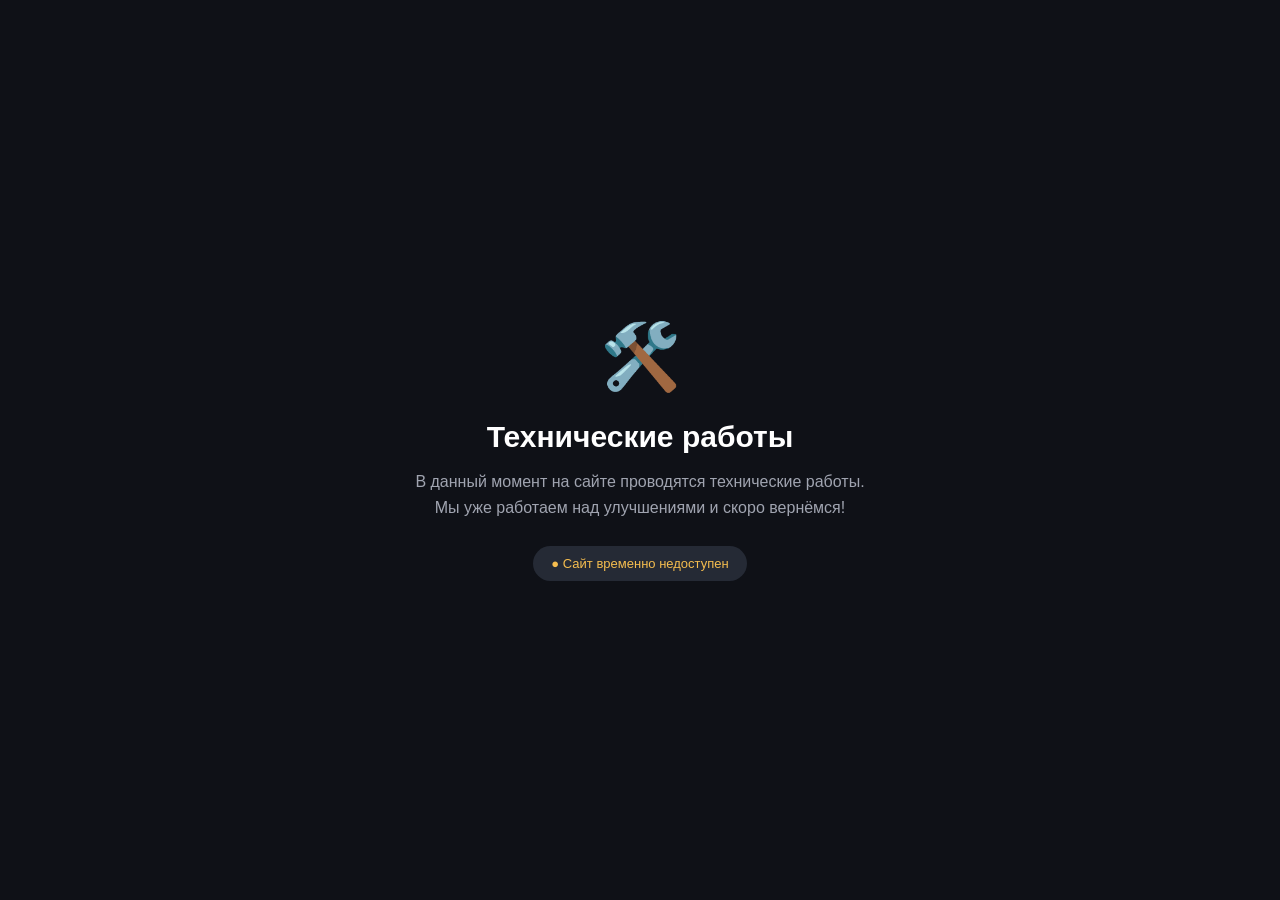
==== index.html @ 1804c5e6 "Create index.html" ====
<!DOCTYPE html>
<html lang="ru">
<head>
    <meta charset="UTF-8">
    <meta name="viewport" content="width=device-width, initial-scale=1.0">
    <title>Технические работы</title>

    <style>
        * {
            margin: 0;
            padding: 0;
            box-sizing: border-box;
        }

        body {
            min-height: 100vh;
            display: flex;
            align-items: center;
            justify-content: center;
            padding: 20px;
            background: #0f1117;
            color: #fff;
            font-family: Arial, sans-serif;
            text-align: center;
        }

        .container {
            max-width: 450px;
        }

        .icon {
            font-size: 65px;
            margin-bottom: 25px;
        }

        h1 {
            font-size: 30px;
            margin-bottom: 15px;
        }

        p {
            color: #a0a4b0;
            font-size: 16px;
            line-height: 1.6;
        }

        .status {
            display: inline-block;
            margin-top: 25px;
            padding: 10px 18px;
            border-radius: 30px;
            background: #252a35;
            color: #f5bd4f;
            font-size: 13px;
        }

        @media (max-width: 480px) {
            h1 {
                font-size: 25px;
            }

            p {
                font-size: 14px;
            }

            .icon {
                font-size: 55px;
            }
        }
    </style>
</head>

<body>

    <div class="container">
        <div class="icon">🛠️</div>

        <h1>Технические работы</h1>

        <p>
            В данный момент на сайте проводятся технические работы.
            Мы уже работаем над улучшениями и скоро вернёмся!
        </p>

        <div class="status">
            ● Сайт временно недоступен
        </div>
    </div>

</body>
</html>
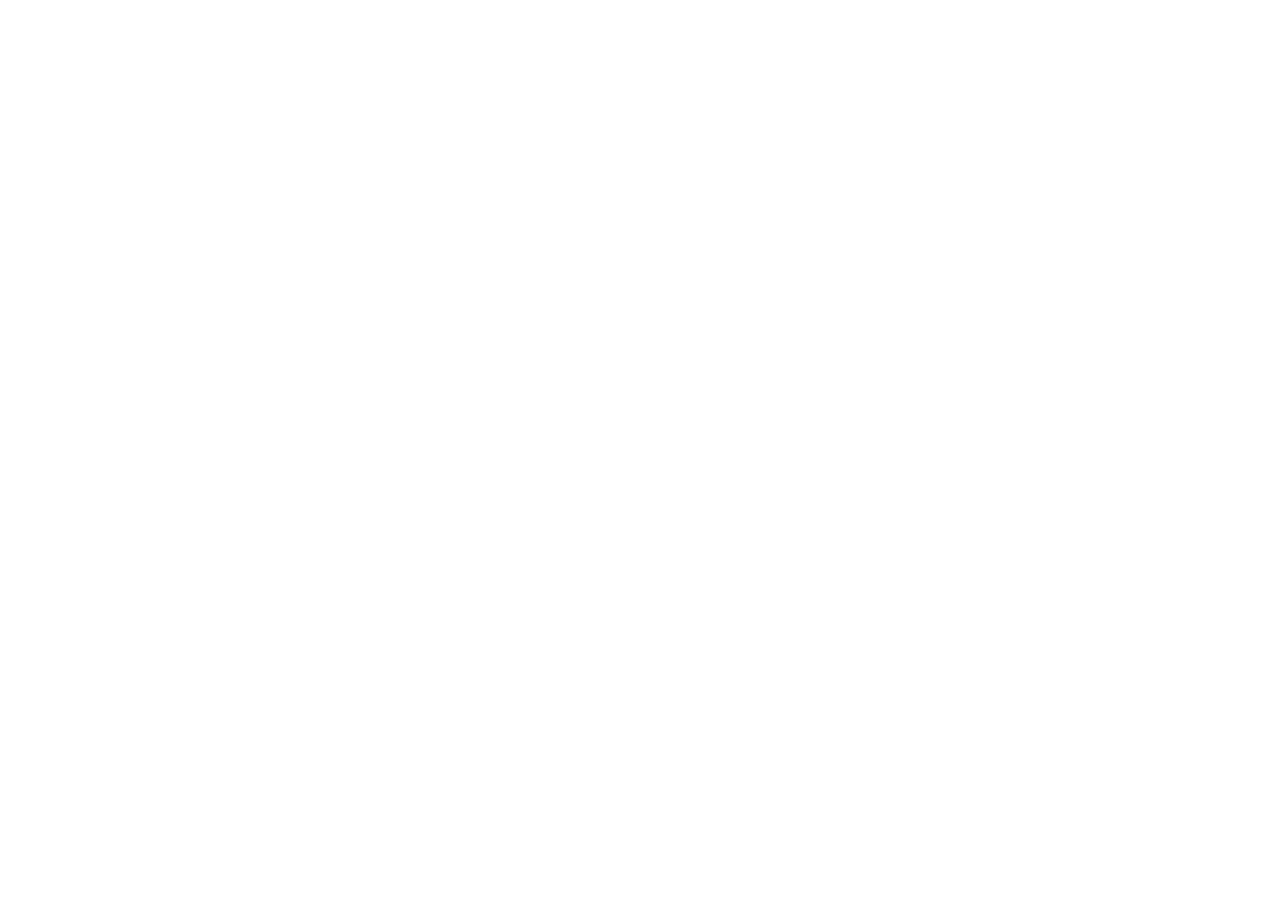
==== commit dc53dfe6: "Add files via upload" ====
--- a/index.html
+++ b/index.html
@@ -1,92 +1,192 @@
-
-<!DOCTYPE html>
+<!doctype html>
 <html lang="ru">
 <head>
-    <meta charset="UTF-8">
-    <meta name="viewport" content="width=device-width, initial-scale=1.0">
-    <title>Технические работы</title>
+  <meta charset="utf-8">
+  <meta name="viewport" content="width=device-width, initial-scale=1">
+  <meta name="theme-color" content="#0b1210">
+  <meta name="description" content="Подборка Telegram-ботов и онлайн-сервисов для продвижения, анализа соцсетей и просмотра общедоступной информации. Все инструменты в одном каталоге.">
+  <meta property="og:type" content="website">
+  <meta property="og:title" content="PRO ДругВокруг — инструменты для соцсетей">
+  <meta property="og:description" content="Продвижение, аналитика и полезные сервисы — собрали в одном месте.">
+  <meta property="og:url" content="https://pro-drugvokrug.ru/">
+  <link rel="canonical" href="https://pro-drugvokrug.ru/">
+  <title>PRO ДругВокруг — инструменты для соцсетей</title>
 
-    <style>
-        * {
-            margin: 0;
-            padding: 0;
-            box-sizing: border-box;
-        }
+  <script>
+    (() => {
+      const canonical = 'https://pro-drugvokrug.ru/';
+      const isCanonicalHost = window.location.hostname.toLowerCase() === 'pro-drugvokrug.ru';
+      const isCanonicalPath = window.location.pathname === '/';
+      const isHttps = window.location.protocol === 'https:';
+      if (!isCanonicalHost || !isCanonicalPath || !isHttps) {
+        window.location.replace(canonical + window.location.search + window.location.hash);
+      }
+    })();
+  </script>
 
-        body {
-            min-height: 100vh;
-            display: flex;
-            align-items: center;
-            justify-content: center;
-            padding: 20px;
-            background: #0f1117;
-            color: #fff;
-            font-family: Arial, sans-serif;
-            text-align: center;
-        }
+  <link rel="icon" href="favicon.svg" type="image/svg+xml">
+  <link rel="stylesheet" href="styles.css">
+  <script src="script.js" defer></script>
+</head>
+<body id="top">
+  <div class="site-wrap">
+    <header class="topbar">
+      <a class="brand" href="https://pro-drugvokrug.ru/" aria-label="PRO ДругВокруг — на главную">
+        <span class="brand-symbol" aria-hidden="true"><i></i><i></i><i></i></span>
+        <span class="brand-text"><b>PRO</b><span>ДругВокруг</span></span>
+      </a>
+      <div class="topbar-right">
+        <span class="topbar-caption"><span class="live-dot"></span> КАТАЛОГ ИНСТРУМЕНТОВ</span>
+        <a class="topbar-jump" href="#services">Перейти к сервисам <span aria-hidden="true">↘</span></a>
+      </div>
+    </header>
 
-        .container {
-            max-width: 450px;
-        }
+    <main>
+      <section class="hero" aria-labelledby="page-title">
+        <div class="hero-copy">
+          <div class="hero-eyebrow"><span>ПОЛЕЗНОЕ ДЛЯ DIGITAL</span><span class="eyebrow-line"></span><span>01—11</span></div>
+          <h1 id="page-title">Всё для соцсетей.<br><em>В одном месте.</em></h1>
+          <p class="hero-text">Сервисы продвижения, аналитики и просмотра открытой информации. Выбирай инструмент под свою задачу и переходи без лишних шагов.</p>
+          <div class="hero-foot">
+            <span class="hero-count"><strong>11</strong> проверяемых направлений</span>
+            <span class="hero-foot-separator">/</span>
+            <span>Быстрый доступ к сервисам</span>
+          </div>
+        </div>
+        <div class="hero-visual" aria-hidden="true">
+          <div class="visual-grid"></div>
+          <div class="visual-orbit orbit-a"></div>
+          <div class="visual-orbit orbit-b"></div>
+          <div class="visual-core"><span>PRO</span><b>TOOLS</b><small>ЦИФРОВОЙ НАБОР</small></div>
+          <div class="visual-tag tag-one">TG <span>× 05</span></div>
+          <div class="visual-tag tag-two">SOCIAL <span>× 06</span></div>
+          <div class="visual-cross cross-one">+</div>
+          <div class="visual-cross cross-two">+</div>
+        </div>
+      </section>
 
-        .icon {
-            font-size: 65px;
-            margin-bottom: 25px;
-        }
+      <section class="directory" id="services" aria-label="Каталог сервисов">
+        <div class="directory-top">
+          <div>
+            <div class="section-eyebrow">КАТАЛОГ / БЫСТРАЯ НАВИГАЦИЯ</div>
+            <h2>Выбери свой инструмент<span>.</span></h2>
+          </div>
+          <div class="result-counter"><strong id="result-count">11</strong><span>сервисов</span></div>
+        </div>
 
-        h1 {
-            font-size: 30px;
-            margin-bottom: 15px;
-        }
+        <div class="controls">
+          <label class="search-field">
+            <svg viewBox="0 0 24 24" aria-hidden="true"><circle cx="10.8" cy="10.8" r="6.6"></circle><path d="m16 16 4.2 4.2"></path></svg>
+            <input id="service-search" type="search" placeholder="Поиск по каталогу..." autocomplete="off" aria-label="Поиск по сервисам">
+            <kbd>/</kbd>
+          </label>
+          <div class="filter-list" role="group" aria-label="Фильтр сервисов">
+            <button class="filter-chip is-active" type="button" data-filter="all" aria-pressed="true">Все <span>11</span></button>
+            <button class="filter-chip" type="button" data-filter="bots" aria-pressed="false">Telegram <span>5</span></button>
+            <button class="filter-chip" type="button" data-filter="analytics" aria-pressed="false">Аналитика <span>6</span></button>
+          </div>
+        </div>
 
-        p {
-            color: #a0a4b0;
-            font-size: 16px;
-            line-height: 1.6;
-        }
+        <section class="service-section" data-section="bots" aria-labelledby="bots-title">
+          <div class="section-heading">
+            <div class="section-index">01</div>
+            <div class="section-heading-copy">
+              <h3 id="bots-title">Боты для продвижения и накрутки</h3>
+              <p>Инструменты для SMM-задач прямо в Telegram</p>
+            </div>
+            <span class="section-total">05 СЕРВИСОВ</span>
+          </div>
+          <div class="service-grid">
+            <a class="service-card" data-category="bots" href="tg://resolve?domain=Smm_bloger_bot&start=site-lend1" target="_blank" rel="nofollow sponsored noopener noreferrer">
+              <span class="service-icon icon-telegram">TG</span>
+              <span class="service-copy"><strong>@Smm_bloger_bot</strong><span>Быстрый старт для продвижения и повседневных SMM-задач.</span></span>
+              <span class="card-arrow" aria-label="Открыть">↗</span>
+            </a>
+            <a class="service-card" data-category="bots" href="tg://resolve?domain=V_TOP_soc_bot&start=site-lend2" target="_blank" rel="nofollow sponsored noopener noreferrer">
+              <span class="service-icon icon-telegram">TG</span>
+              <span class="service-copy"><strong>@V_TOP_soc_bot</strong><span>Удобный бот с решениями для роста активности и охватов.</span></span>
+              <span class="card-arrow" aria-label="Открыть">↗</span>
+            </a>
+            <a class="service-card" data-category="bots" href="tg://resolve?domain=SMM_Bloger_TOP_bot&start=site-lend3" target="_blank" rel="nofollow sponsored noopener noreferrer">
+              <span class="service-icon icon-telegram">TG</span>
+              <span class="service-copy"><strong>@SMM_Bloger_TOP_bot</strong><span>Подборка инструментов для продвижения аккаунтов и публикаций.</span></span>
+              <span class="card-arrow" aria-label="Открыть">↗</span>
+            </a>
+            <a class="service-card" data-category="bots" href="tg://resolve?domain=Marketings_SMM_bot&start=site-lend4" target="_blank" rel="nofollow sponsored noopener noreferrer">
+              <span class="service-icon icon-telegram">TG</span>
+              <span class="service-copy"><strong>@Marketings_SMM_bot</strong><span>SMM-инструменты для работы с аудиторией и видимостью контента.</span></span>
+              <span class="card-arrow" aria-label="Открыть">↗</span>
+            </a>
+            <a class="service-card" data-category="bots" href="tg://resolve?domain=Alex_SMMkruti_bot&start=site-lend5" target="_blank" rel="nofollow sponsored noopener noreferrer">
+              <span class="service-icon icon-telegram">TG</span>
+              <span class="service-copy"><strong>@Alex_SMMkruti_bot</strong><span>Ещё один вариант для решения задач по продвижению в соцсетях.</span></span>
+              <span class="card-arrow" aria-label="Открыть">↗</span>
+            </a>
+          </div>
+        </section>
 
-        .status {
-            display: inline-block;
-            margin-top: 25px;
-            padding: 10px 18px;
-            border-radius: 30px;
-            background: #252a35;
-            color: #f5bd4f;
-            font-size: 13px;
-        }
+        <section class="service-section" data-section="analytics" aria-labelledby="analytics-title">
+          <div class="section-heading">
+            <div class="section-index index-alt">02</div>
+            <div class="section-heading-copy">
+              <h3 id="analytics-title">Анализ и анонимный просмотр</h3>
+              <p>Сервисы для работы с открытой информацией и статистикой</p>
+            </div>
+            <span class="section-total">06 СЕРВИСОВ</span>
+          </div>
+          <div class="service-grid">
+            <a class="service-card" data-category="analytics" href="tg://resolve?domain=spyig&start=569CE832" target="_blank" rel="nofollow sponsored noopener noreferrer">
+              <span class="service-icon icon-violet">IG</span>
+              <span class="service-copy"><strong>SpyIG</strong><span>Инструмент для просмотра общедоступного контента Instagram*.</span></span>
+              <span class="card-arrow" aria-label="Открыть">↗</span>
+            </a>
+            <a class="service-card" data-category="analytics" href="https://instashpion.ru?p=921de55fab9b959bd25b87375cf9e0f9" target="_blank" rel="nofollow sponsored noopener noreferrer">
+              <span class="service-icon icon-rose">IS</span>
+              <span class="service-copy"><strong>Instashpion</strong><span>Помогает изучать доступную активность открытых Instagram*-профилей.</span></span>
+              <span class="card-arrow" aria-label="Открыть">↗</span>
+            </a>
+            <a class="service-card" data-category="analytics" href="https://kogdavseti.ru/?p=9fc31733b273680a0531eee5c8a1e502" target="_blank" rel="nofollow sponsored noopener noreferrer">
+              <span class="service-icon icon-blue">VK</span>
+              <span class="service-copy"><strong>ВК Шпион</strong><span>Сервис для изучения публичной информации и активности ВКонтакте.</span></span>
+              <span class="card-arrow" aria-label="Открыть">↗</span>
+            </a>
+            <a class="service-card" data-category="analytics" href="https://insta-parser.ru?p=c9437b5a39a886169827e5f43de34eeb" target="_blank" rel="nofollow sponsored noopener noreferrer">
+              <span class="service-icon icon-orange">IP</span>
+              <span class="service-copy"><strong>InstaParser</strong><span>Помогает собирать и систематизировать открытые данные Instagram*.</span></span>
+              <span class="card-arrow" aria-label="Открыть">↗</span>
+            </a>
+            <a class="service-card" data-category="analytics" href="https://getwinner.ru?p=523e10f83226bd9651c0d603277d19d0" target="_blank" rel="nofollow sponsored noopener noreferrer">
+              <span class="service-icon icon-green">GW</span>
+              <span class="service-copy"><strong>Getwinner</strong><span>Инструмент для проведения розыгрышей и выбора победителей.</span></span>
+              <span class="card-arrow" aria-label="Открыть">↗</span>
+            </a>
+            <a class="service-card" data-category="analytics" href="https://ru.spamguardapp.com?p=bf454866c06f29b8c41a21107e1f5801" target="_blank" rel="nofollow sponsored noopener noreferrer">
+              <span class="service-icon icon-mint">SG</span>
+              <span class="service-copy"><strong>Spamguardapp</strong><span>Проверка аудитории на спам и подозрительные признаки активности.</span></span>
+              <span class="card-arrow" aria-label="Открыть">↗</span>
+            </a>
+          </div>
+        </section>
 
-        @media (max-width: 480px) {
-            h1 {
-                font-size: 25px;
-            }
+        <div class="no-results" id="no-results" hidden>
+          <span class="no-results-mark">⌕</span>
+          <strong>Ничего не нашлось</strong>
+          <span>Попробуй другой запрос или сбрось фильтр.</span>
+          <button type="button" id="reset-search">Показать все сервисы</button>
+        </div>
+      </section>
 
-            p {
-                font-size: 14px;
-            }
+      <aside class="disclaimer">
+        <span class="disclaimer-mark">i</span>
+        <p>* компания Meta Platforms Inc., владеющая Facebook и Instagram, внесена в реестр экстремистских организаций, ее деятельность в России по поддержанию указанных соцсетей признана экстремистской деятельностью.</p>
+      </aside>
+    </main>
 
-            .icon {
-                font-size: 55px;
-            }
-        }
-    </style>
-</head>
-
-<body>
-
-    <div class="container">
-        <div class="icon">🛠️</div>
-
-        <h1>Технические работы</h1>
-
-        <p>
-            В данный момент на сайте проводятся технические работы.
-            Мы уже работаем над улучшениями и скоро вернёмся!
-        </p>
-
-        <div class="status">
-            ● Сайт временно недоступен
-        </div>
-    </div>
-
+    <footer class="footer">
+      <a class="footer-brand" href="https://pro-drugvokrug.ru/">PRO ДругВокруг</a>
+      <span>Навигация по полезным digital-сервисам</span>
+      <a class="to-top" href="#top">В начало ↑</a>
+    </footer>
+  </div>
 </body>
 </html>
--- a/styles.css
+++ b/styles.css
@@ -0,0 +1,219 @@
+:root {
+  color-scheme: dark;
+  --bg: #0b1210;
+  --panel: #111b17;
+  --panel-2: #15211c;
+  --ink: #f0f4ec;
+  --muted: #9aa99e;
+  --muted-2: #687970;
+  --line: rgba(197, 221, 205, .13);
+  --lime: #c6f36a;
+  --lime-dark: #9fc94e;
+  --orange: #ff8a5b;
+  --shadow: 0 18px 55px rgba(0, 0, 0, .22);
+}
+
+* { box-sizing: border-box; }
+html { scroll-behavior: smooth; }
+body {
+  margin: 0;
+  min-width: 320px;
+  background:
+    radial-gradient(ellipse at 78% 0%, rgba(115, 159, 92, .12), transparent 34rem),
+    radial-gradient(ellipse at 0% 44%, rgba(58, 116, 88, .08), transparent 28rem),
+    var(--bg);
+  color: var(--ink);
+  font-family: Inter, ui-sans-serif, system-ui, -apple-system, BlinkMacSystemFont, "Segoe UI", sans-serif;
+  -webkit-font-smoothing: antialiased;
+}
+a { color: inherit; }
+button, input { font: inherit; }
+.site-wrap { width: min(1120px, calc(100% - 44px)); margin: 0 auto; }
+
+.topbar {
+  min-height: 66px;
+  display: flex;
+  align-items: center;
+  justify-content: space-between;
+  border-bottom: 1px solid var(--line);
+}
+.brand { display: inline-flex; align-items: center; gap: 11px; text-decoration: none; }
+.brand-symbol {
+  width: 34px; height: 34px; display: flex; align-items: center; justify-content: center; gap: 3px;
+  border: 1px solid rgba(198, 243, 106, .42); border-radius: 11px; background: rgba(198, 243, 106, .08);
+  transform: rotate(-5deg);
+}
+.brand-symbol i { width: 4px; border-radius: 2px; background: var(--lime); transform: skew(-18deg); }
+.brand-symbol i:nth-child(1) { height: 10px; opacity: .65; }
+.brand-symbol i:nth-child(2) { height: 17px; }
+.brand-symbol i:nth-child(3) { height: 13px; opacity: .8; }
+.brand-text { display: flex; align-items: baseline; gap: 7px; letter-spacing: -.45px; }
+.brand-text b { color: var(--lime); font-size: 13px; letter-spacing: 1px; }
+.brand-text span { color: #e8eee6; font-size: 15px; font-weight: 780; }
+.topbar-right { display: flex; align-items: center; gap: 26px; }
+.topbar-caption { display: inline-flex; align-items: center; gap: 7px; color: var(--muted-2); font-size: 9px; font-weight: 750; letter-spacing: 1.05px; }
+.live-dot { width: 6px; height: 6px; border-radius: 50%; background: var(--lime); box-shadow: 0 0 0 4px rgba(198, 243, 106, .08); }
+.topbar-jump { color: #d0dbd1; font-size: 11px; font-weight: 650; text-decoration: none; transition: color .16s ease; }
+.topbar-jump span { margin-left: 5px; color: var(--lime); }
+.topbar-jump:hover, .to-top:hover { color: var(--lime); }
+
+.hero {
+  position: relative; min-height: 220px; display: flex; align-items: center; justify-content: space-between;
+  gap: 24px; margin: 15px 0 25px; padding: 24px 30px; overflow: hidden;
+  border: 1px solid rgba(198, 243, 106, .2); border-radius: 6px 24px 6px 24px;
+  background: linear-gradient(105deg, rgba(20, 34, 27, .98), rgba(16, 28, 22, .94) 62%, rgba(27, 43, 30, .94));
+  box-shadow: var(--shadow);
+}
+.hero::before { content: ""; position: absolute; inset: 0; pointer-events: none; opacity: .24; background-image: linear-gradient(rgba(205,230,204,.08) 1px, transparent 1px), linear-gradient(90deg, rgba(205,230,204,.08) 1px, transparent 1px); background-size: 34px 34px; mask-image: linear-gradient(90deg, black, transparent 75%); }
+.hero-copy { position: relative; z-index: 2; max-width: 630px; }
+.hero-eyebrow { display: flex; align-items: center; gap: 10px; color: var(--lime); font-size: 8px; font-weight: 800; letter-spacing: 1.45px; }
+.eyebrow-line { width: 31px; height: 1px; background: rgba(198, 243, 106, .45); }
+.hero-eyebrow span:last-child { color: var(--muted-2); }
+h1 { margin: 12px 0 8px; font-size: clamp(32px, 4.1vw, 47px); line-height: .99; letter-spacing: -2.3px; font-weight: 850; }
+h1 em { color: var(--lime); font-style: normal; }
+.hero-text { max-width: 510px; margin: 0; color: #a8b8ab; font-size: 12px; line-height: 1.6; }
+.hero-foot { display: flex; align-items: center; gap: 9px; margin-top: 16px; color: #85958a; font-size: 9px; }
+.hero-count strong { margin-right: 3px; color: var(--lime); font-size: 13px; }
+.hero-foot-separator { color: #46574b; }
+.hero-visual { position: relative; flex: 0 0 245px; height: 174px; }
+.visual-grid { position: absolute; inset: 7px 0 0; opacity: .35; background-image: radial-gradient(rgba(198,243,106,.4) .8px, transparent .8px); background-size: 13px 13px; mask-image: radial-gradient(ellipse, black 10%, transparent 72%); }
+.visual-orbit { position: absolute; left: 47px; top: 20px; width: 146px; height: 132px; border: 1px solid rgba(198,243,106,.24); border-radius: 46% 54% 48% 52%; transform: rotate(28deg); }
+.orbit-b { left: 67px; top: 8px; width: 112px; height: 155px; border-color: rgba(255,138,91,.27); transform: rotate(-32deg); }
+.visual-core { position: absolute; left: 82px; top: 48px; width: 82px; height: 82px; display: flex; flex-direction: column; align-items: center; justify-content: center; border: 1px solid rgba(198,243,106,.6); border-radius: 50%; background: #17241b; box-shadow: 0 0 0 8px rgba(198,243,106,.035), 0 0 35px rgba(198,243,106,.09); transform: rotate(-8deg); }
+.visual-core span { color: var(--lime); font-size: 17px; font-weight: 900; letter-spacing: 1px; }
+.visual-core b { margin-top: -2px; color: #edf4e9; font-size: 8px; letter-spacing: 1.5px; }
+.visual-core small { margin-top: 5px; color: #748679; font-size: 5px; letter-spacing: 1px; }
+.visual-tag { position: absolute; z-index: 2; padding: 6px 8px; border: 1px solid var(--line); border-radius: 4px; color: #e5eee5; background: #19261e; font-size: 8px; font-weight: 800; letter-spacing: .7px; box-shadow: 0 6px 18px rgba(0,0,0,.2); }
+.visual-tag span { margin-left: 5px; color: var(--lime); }
+.tag-one { top: 21px; right: 0; transform: rotate(5deg); }
+.tag-two { bottom: 17px; left: 0; transform: rotate(-6deg); }
+.visual-cross { position: absolute; color: var(--orange); font-size: 20px; font-weight: 300; }
+.cross-one { top: 9px; left: 35px; }
+.cross-two { right: 27px; bottom: 8px; color: var(--lime); }
+
+.directory { padding: 0 1px; }
+.directory-top { display: flex; align-items: end; justify-content: space-between; margin-bottom: 12px; }
+.section-eyebrow { margin-bottom: 4px; color: var(--lime-dark); font-size: 8px; font-weight: 800; letter-spacing: 1.4px; }
+h2 { margin: 0; color: #eef3ec; font-size: 22px; font-weight: 780; letter-spacing: -.8px; }
+h2 span { color: var(--lime); }
+.result-counter { display: flex; align-items: baseline; gap: 5px; padding-bottom: 2px; color: var(--muted-2); font-size: 9px; }
+.result-counter strong { color: var(--lime); font-size: 16px; }
+.controls { display: flex; align-items: center; gap: 12px; margin-bottom: 20px; }
+.search-field { flex: 1 1 260px; min-width: 150px; height: 39px; display: flex; align-items: center; gap: 9px; padding: 0 12px; border: 1px solid var(--line); border-radius: 5px; background: rgba(17,27,23,.9); transition: border-color .16s ease, box-shadow .16s ease; }
+.search-field:focus-within { border-color: rgba(198,243,106,.55); box-shadow: 0 0 0 3px rgba(198,243,106,.07); }
+.search-field svg { width: 15px; height: 15px; flex: 0 0 auto; fill: none; stroke: #8c9b90; stroke-width: 1.7; stroke-linecap: round; }
+.search-field input { width: 100%; min-width: 0; padding: 0; border: 0; outline: 0; color: var(--ink); background: transparent; font-size: 11px; }
+.search-field input::placeholder { color: #708076; }
+.search-field kbd { display: grid; place-items: center; width: 18px; height: 19px; border: 1px solid var(--line); border-radius: 3px; color: #819187; font-size: 9px; }
+.filter-list { display: flex; gap: 5px; }
+.filter-chip { min-height: 32px; padding: 0 11px; border: 1px solid var(--line); border-radius: 4px; color: #9aa99e; background: transparent; cursor: pointer; font-size: 9px; font-weight: 700; transition: background .16s ease, color .16s ease, border-color .16s ease; }
+.filter-chip span { margin-left: 4px; color: #687a6e; font-size: 8px; }
+.filter-chip:hover { border-color: rgba(198,243,106,.35); color: var(--lime); }
+.filter-chip.is-active { border-color: var(--lime); color: #11180e; background: var(--lime); }
+.filter-chip.is-active span { color: #52642e; }
+
+.service-section { margin-bottom: 21px; }
+.section-heading { display: flex; align-items: center; gap: 11px; margin-bottom: 9px; }
+.section-index { width: 30px; height: 30px; display: grid; place-items: center; flex: 0 0 auto; border: 1px solid rgba(198,243,106,.38); border-radius: 5px; color: var(--lime); background: rgba(198,243,106,.07); font-size: 10px; font-weight: 850; }
+.index-alt { border-color: rgba(255,138,91,.34); color: var(--orange); background: rgba(255,138,91,.07); }
+.section-heading-copy h3 { margin: 0 0 2px; color: #e8efe7; font-size: 13px; font-weight: 760; letter-spacing: -.2px; }
+.section-heading-copy p { margin: 0; color: #77877c; font-size: 9px; }
+.section-total { margin-left: auto; color: #64766a; font-size: 8px; font-weight: 750; letter-spacing: 1px; }
+.service-grid { display: grid; grid-template-columns: repeat(3, minmax(0, 1fr)); gap: 8px; }
+.service-card {
+  min-width: 0; min-height: 91px; display: flex; align-items: flex-start; gap: 10px; padding: 13px 12px;
+  border: 1px solid var(--line); border-radius: 5px; background: linear-gradient(135deg, rgba(20,32,26,.98), rgba(16,26,21,.98));
+  text-decoration: none; transition: transform .16s ease, border-color .16s ease, background .16s ease, box-shadow .16s ease;
+}
+.service-card:hover { transform: translateY(-2px); border-color: rgba(198,243,106,.45); background: linear-gradient(135deg, #1a2a20, #14221a); box-shadow: 0 9px 24px rgba(0,0,0,.2); }
+.service-card:focus-visible, .filter-chip:focus-visible, .topbar-jump:focus-visible, .to-top:focus-visible { outline: 2px solid var(--lime); outline-offset: 3px; }
+.service-icon { width: 34px; height: 34px; display: grid; place-items: center; flex: 0 0 auto; border-radius: 5px; color: #10180e; background: var(--lime); font-size: 10px; font-weight: 900; letter-spacing: -.3px; }
+.icon-telegram { color: #0c1a1e; background: #64c8d8; }
+.icon-violet { color: #eeeaff; background: #776ad7; }
+.icon-rose { color: #fff0f1; background: #cd718c; }
+.icon-blue { color: #eaf5ff; background: #4d8bc5; }
+.icon-orange { color: #27160e; background: #e9a05f; }
+.icon-green { color: #102016; background: #91c99c; }
+.icon-mint { color: #0d211b; background: #79c7b0; }
+.service-copy { min-width: 0; flex: 1; display: flex; flex-direction: column; gap: 5px; padding-top: 1px; }
+.service-copy strong { overflow: hidden; color: #eff5ed; font-size: 11px; line-height: 1.2; font-weight: 780; text-overflow: ellipsis; white-space: nowrap; }
+.service-copy > span { display: -webkit-box; overflow: hidden; color: #8b9b90; font-size: 9px; line-height: 1.42; -webkit-box-orient: vertical; -webkit-line-clamp: 2; }
+.card-arrow { flex: 0 0 auto; margin: -2px -1px 0 0; color: var(--lime); font-size: 14px; line-height: 1; transition: transform .16s ease; }
+.service-card:hover .card-arrow { transform: translate(2px, -2px); }
+.service-card[hidden], .service-section[hidden] { display: none; }
+
+.no-results { min-height: 150px; display: flex; flex-direction: column; align-items: center; justify-content: center; gap: 7px; border: 1px dashed rgba(198,243,106,.25); border-radius: 6px; color: #829187; text-align: center; }
+.no-results[hidden] { display: none; }
+.no-results-mark { color: var(--lime); font-size: 26px; }
+.no-results strong { color: var(--ink); font-size: 13px; }
+.no-results > span:not(.no-results-mark) { font-size: 10px; }
+.no-results button { margin-top: 4px; padding: 8px 12px; border: 0; border-radius: 4px; color: #10180e; background: var(--lime); cursor: pointer; font-size: 10px; font-weight: 750; }
+.disclaimer { display: flex; align-items: flex-start; gap: 9px; margin: 2px 0 20px; padding: 11px 13px; border: 1px solid var(--line); border-radius: 5px; background: rgba(17,27,23,.62); }
+.disclaimer-mark { width: 16px; height: 16px; display: grid; place-items: center; flex: 0 0 auto; border: 1px solid rgba(198,243,106,.35); border-radius: 50%; color: var(--lime); font-size: 9px; font-weight: 800; }
+.disclaimer p { margin: 0; color: #77867c; font-size: 9px; line-height: 1.5; }
+.footer { min-height: 51px; display: flex; align-items: center; gap: 13px; border-top: 1px solid var(--line); color: #66756b; font-size: 9px; }
+.footer-brand { color: #d4dfd4; font-size: 10px; font-weight: 800; text-decoration: none; }
+.to-top { margin-left: auto; color: #8a9a8e; text-decoration: none; }
+
+@media (min-width: 1000px) {
+  .service-card { min-height: 94px; padding: 14px; }
+}
+@media (max-width: 760px) {
+  .site-wrap { width: min(100% - 24px, 600px); }
+  .topbar { min-height: 51px; }
+  .brand-symbol { width: 29px; height: 29px; border-radius: 9px; }
+  .brand-text { gap: 5px; }
+  .brand-text b { font-size: 11px; }
+  .brand-text span { font-size: 13px; }
+  .topbar-right { gap: 10px; }
+  .topbar-caption { display: none; }
+  .topbar-jump { font-size: 9px; }
+  .hero { min-height: 0; gap: 10px; margin: 9px 0 16px; padding: 15px 16px 14px; border-radius: 5px 17px 5px 17px; }
+  .hero-copy { max-width: 100%; }
+  .hero-eyebrow { gap: 7px; font-size: 7px; letter-spacing: 1px; }
+  h1 { margin: 8px 0 6px; font-size: clamp(27px, 7vw, 35px); letter-spacing: -1.5px; }
+  .hero-text { max-width: 450px; font-size: 10px; line-height: 1.42; }
+  .hero-foot { margin-top: 9px; gap: 7px; font-size: 8px; }
+  .hero-count strong { font-size: 11px; }
+  .hero-visual { display: none; }
+  .directory-top { margin-bottom: 8px; }
+  .section-eyebrow { margin-bottom: 3px; font-size: 7px; letter-spacing: 1.05px; }
+  h2 { font-size: 18px; }
+  .result-counter { font-size: 8px; }
+  .result-counter strong { font-size: 14px; }
+  .controls { flex-direction: column; align-items: stretch; gap: 7px; margin-bottom: 13px; }
+  .search-field { flex: none; height: 34px; min-height: 34px; }
+  .filter-list { gap: 4px; }
+  .filter-chip { min-height: 27px; padding: 0 9px; font-size: 8px; }
+  .service-section { margin-bottom: 15px; }
+  .section-heading { gap: 8px; margin-bottom: 7px; }
+  .section-index { width: 26px; height: 26px; font-size: 9px; }
+  .section-heading-copy h3 { font-size: 11px; }
+  .section-heading-copy p { font-size: 8px; }
+  .section-total { font-size: 7px; letter-spacing: .6px; }
+  .service-grid { grid-template-columns: repeat(2, minmax(0, 1fr)); gap: 6px; }
+  .service-card { min-height: 92px; gap: 7px; padding: 9px 8px; border-radius: 4px; }
+  .service-icon { width: 27px; height: 27px; border-radius: 4px; font-size: 8px; }
+  .service-copy { gap: 4px; padding-top: 0; }
+  .service-copy strong { font-size: 9px; }
+  .service-copy > span { font-size: 8px; line-height: 1.32; -webkit-line-clamp: 2; }
+  .card-arrow { font-size: 11px; }
+  .disclaimer { margin-bottom: 12px; padding: 9px; }
+  .disclaimer p { font-size: 8px; }
+  .footer { min-height: 42px; gap: 8px; font-size: 8px; }
+  .footer-brand { font-size: 9px; }
+  .to-top { font-size: 8px; }
+}
+@media (max-width: 370px) {
+  .site-wrap { width: calc(100% - 18px); }
+  .hero { padding-inline: 12px; }
+  .service-card { min-height: 98px; padding: 8px 7px; gap: 6px; }
+  .service-icon { width: 24px; height: 24px; }
+  .service-copy strong { font-size: 8px; }
+  .service-copy > span { font-size: 7px; }
+  .section-heading-copy h3 { font-size: 10px; }
+  .section-total { font-size: 6px; }
+}
+@media (prefers-reduced-motion: reduce) {
+  *, *::before, *::after { scroll-behavior: auto !important; transition-duration: .01ms !important; }
+}
